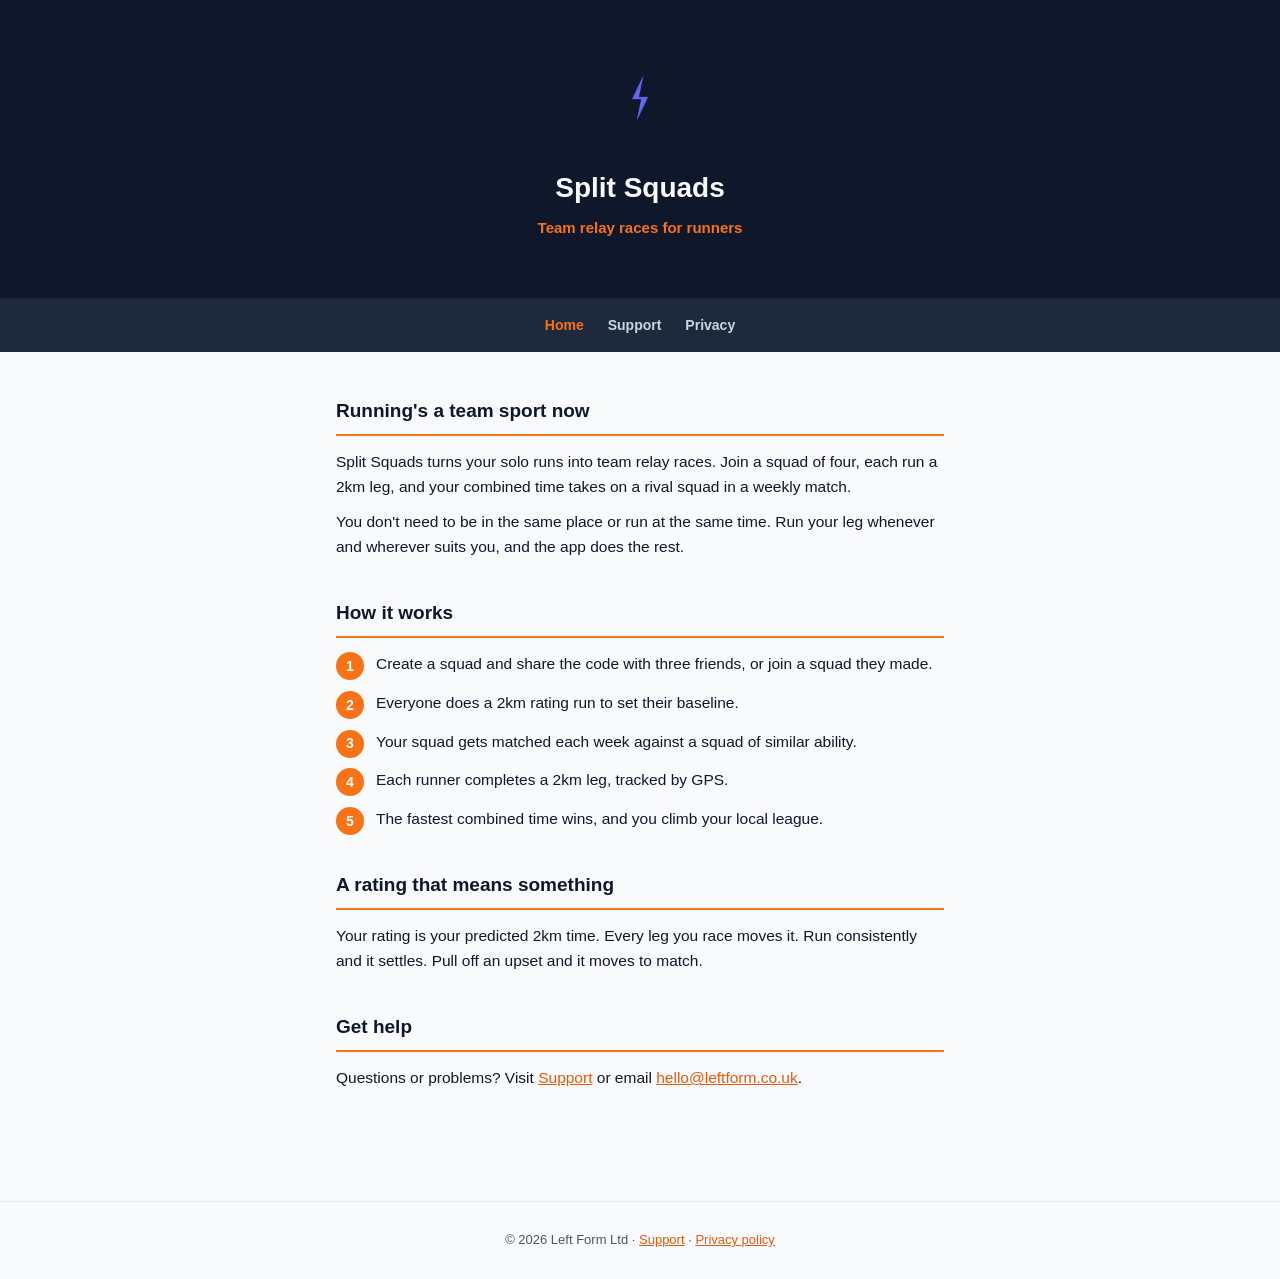
==== index.html @ ef1c7a65 "Split Squads site: home, support and privacy pages Co-Authored-By: Claude Opus 5.5 <noreply@anthropi" ====
<!DOCTYPE html>
<html lang="en">
<head>
<meta charset="UTF-8">
<meta name="viewport" content="width=device-width, initial-scale=1.0">
<title>Split Squads</title>
<meta name="description" content="Split Squads is a team relay running app. Join a squad of four, each run a 2km leg, and race rival squads every week.">
<link rel="icon" href="icon.png">
<link rel="apple-touch-icon" href="icon.png">
<link rel="stylesheet" href="style.css">
</head>
<body>

<header>
  <img src="icon.png" alt="Split Squads app icon">
  <h1>Split Squads</h1>
  <p>Team relay races for runners</p>
</header>
<nav><a href="./" aria-current="page">Home</a><a href="support.html">Support</a><a href="privacy.html">Privacy</a></nav>

<main>

<section>
  <h2>Running's a team sport now</h2>
  <p>Split Squads turns your solo runs into team relay races. Join a squad of four, each run a 2km leg, and your combined time takes on a rival squad in a weekly match.</p>
  <p>You don't need to be in the same place or run at the same time. Run your leg whenever and wherever suits you, and the app does the rest.</p>
</section>

<section>
  <h2>How it works</h2>
  <ol class="steps">
    <li>Create a squad and share the code with three friends, or join a squad they made.</li>
    <li>Everyone does a 2km rating run to set their baseline.</li>
    <li>Your squad gets matched each week against a squad of similar ability.</li>
    <li>Each runner completes a 2km leg, tracked by GPS.</li>
    <li>The fastest combined time wins, and you climb your local league.</li>
  </ol>
</section>

<section>
  <h2>A rating that means something</h2>
  <p>Your rating is your predicted 2km time. Every leg you race moves it. Run consistently and it settles. Pull off an upset and it moves to match.</p>
</section>

<section>
  <h2>Get help</h2>
  <p>Questions or problems? Visit <a href="support.html">Support</a> or email <a href="mailto:hello@leftform.co.uk">hello@leftform.co.uk</a>.</p>
</section>

</main>

<footer>
  © 2026 Left Form Ltd · <a href="support.html">Support</a> · <a href="privacy.html">Privacy policy</a>
</footer>

</body>
</html>
---- style.css ----
:root{
  --orange:#F97316; --orange-dark:#EA580C;
  --navy:#0F172A; --navy-2:#1E293B;
  --bg:#F8FAFC; --ink:#0F172A; --ink-soft:#475569; --line:#E2E8F0; --card:#FFFFFF;
}
@media (prefers-color-scheme: dark){
  :root{ --bg:#0F172A; --ink:#F8FAFC; --ink-soft:#94A3B8; --line:#334155; --card:#1E293B; }
}
*{box-sizing:border-box;margin:0;padding:0}
body{font-family:-apple-system,'Helvetica Neue',Arial,sans-serif;background:var(--bg);color:var(--ink);line-height:1.6}
header{background:var(--navy);padding:56px 24px 48px;text-align:center}
header img{width:84px;height:84px;border-radius:22%;margin-bottom:18px}
header h1{color:#F8FAFC;font-size:28px;font-weight:700;margin-bottom:6px}
header p{color:var(--orange);font-size:15px;font-weight:600}
nav{text-align:center;padding:14px;background:var(--navy-2)}
nav a{color:#CBD5E1;text-decoration:none;margin:0 12px;font-size:14px;font-weight:600}
nav a:hover,nav a[aria-current]{color:var(--orange)}
main{max-width:640px;margin:0 auto;padding:44px 16px 72px}
section{margin-bottom:38px}
h2{font-size:19px;font-weight:700;margin-bottom:14px;border-bottom:2px solid var(--orange);padding-bottom:8px}
h3{font-size:16px;margin:18px 0 6px}
p,li{font-size:15.5px;margin-bottom:10px}
ul{padding-left:22px}
a{color:var(--orange-dark)}
.muted{color:var(--ink-soft);font-size:14px}
.card{background:var(--card);border:1px solid var(--line);border-radius:14px;padding:22px;margin-top:14px}
.card a{font-weight:600;text-decoration:none}
.faq{margin-bottom:22px}
.faq .q{font-weight:700;margin-bottom:4px}
.faq .a{color:var(--ink-soft);font-size:15px}
.steps{list-style:none;padding:0;counter-reset:s}
.steps li{counter-increment:s;padding-left:40px;position:relative;margin-bottom:14px}
.steps li::before{content:counter(s);position:absolute;left:0;top:0;width:28px;height:28px;border-radius:50%;background:var(--orange);color:#fff;font-weight:700;font-size:14px;display:flex;align-items:center;justify-content:center}
footer{text-align:center;padding:28px 16px;color:var(--ink-soft);font-size:13px;border-top:1px solid var(--line)}
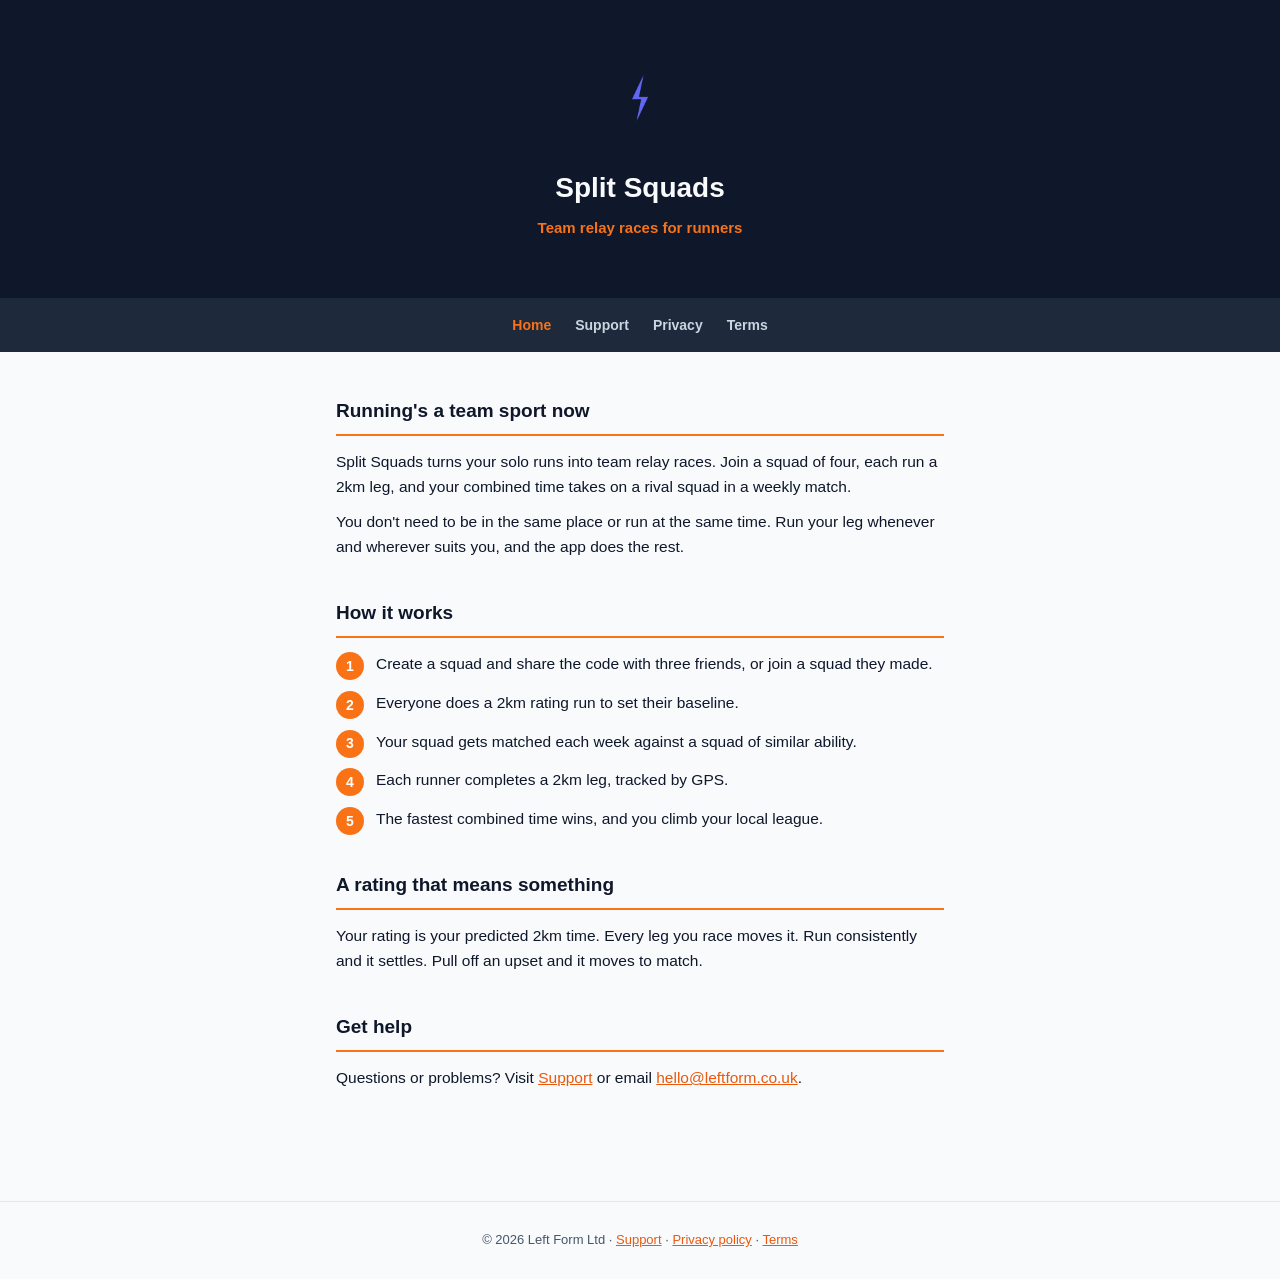
==== commit 9cf45a59: "Add Terms of Use; in-app deletion and blocking; correct location wording Co-Authored-By: Claude Opus" ====
--- a/index.html
+++ b/index.html
@@ -16,7 +16,7 @@
   <h1>Split Squads</h1>
   <p>Team relay races for runners</p>
 </header>
-<nav><a href="./" aria-current="page">Home</a><a href="support.html">Support</a><a href="privacy.html">Privacy</a></nav>
+<nav><a href="./" aria-current="page">Home</a><a href="support.html">Support</a><a href="privacy.html">Privacy</a><a href="terms.html">Terms</a></nav>
 
 <main>
 
@@ -50,7 +50,7 @@
 </main>
 
 <footer>
-  © 2026 Left Form Ltd · <a href="support.html">Support</a> · <a href="privacy.html">Privacy policy</a>
+  © 2026 Left Form Ltd · <a href="support.html">Support</a> · <a href="privacy.html">Privacy policy</a> · <a href="terms.html">Terms</a>
 </footer>
 
 </body>
